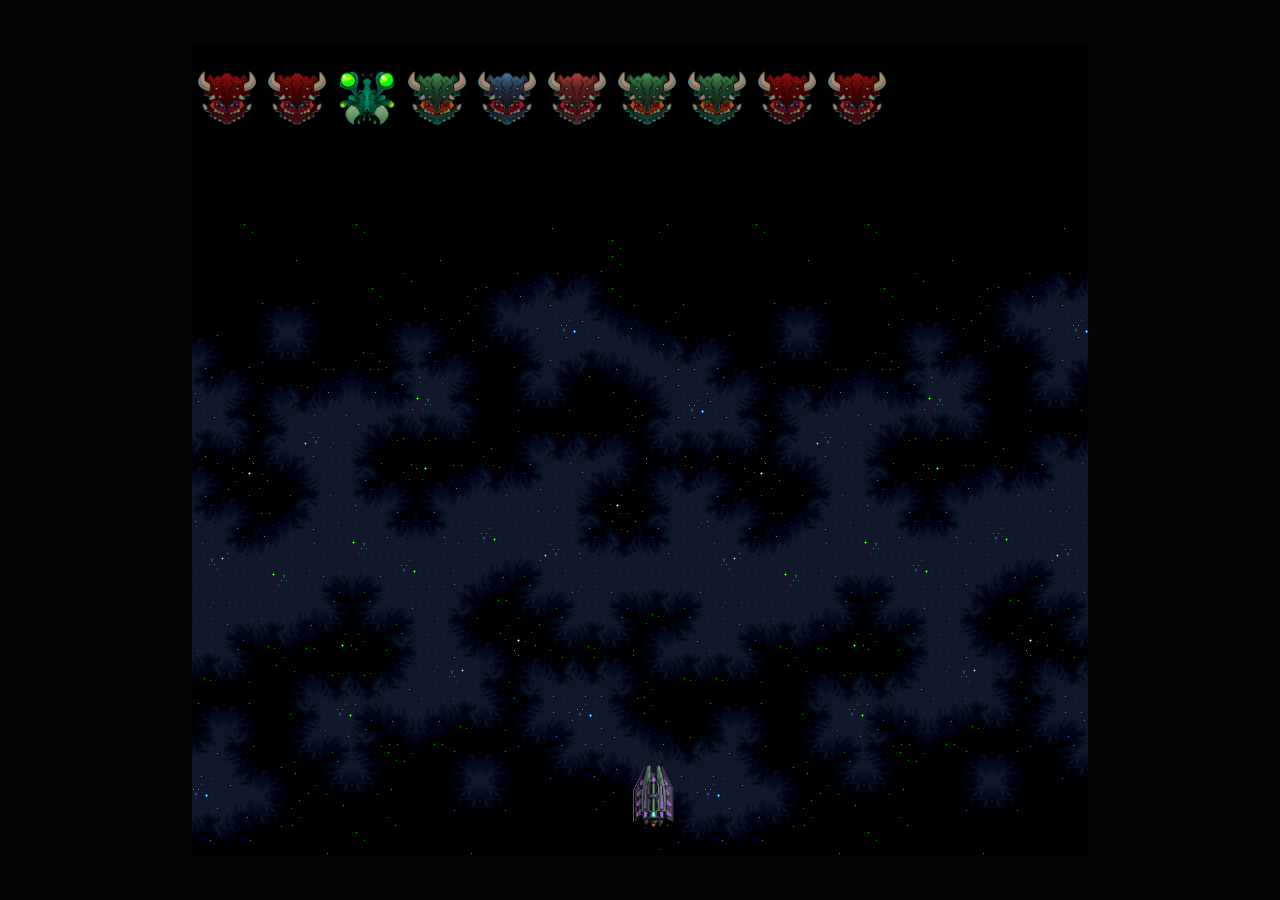
==== index.html @ 4dd1d7fd "refracto" ====
<!DOCTYPE html>
<html lang="en">
<head>
    <meta charset="UTF-8">
    <link rel="stylesheet" href="/static/stylesGame.css">
    <meta name="viewport" content="width=device-width, initial-scale=1.0">
    <title>Document</title>
</head>
<body>
    <script type="module" src="/index.js"></script>
</body>
</html>
---- static/stylesGame.css ----
* {
  margin: 0;
  padding: 0;
}

body {
  width: 100vw;
  height: 100vh;
  display: flex;
  justify-content: center;
  align-items: center;
  background: #000000fb;
  /* color: white; */
  overflow: hidden;
}

.game-container {
  width: 70%;
  height: 90%;
  background-image: url(../assets/bg/backgroud.png);
}

.game-container .list-group {
  display: flex;
  flex-direction: row;
  justify-content: space-around;
}

.game-container .list-group li {
  list-style-type: none;
}
.projectile{
  background-color: blue;
  width: 2px;
  height: 2px;
}
.game-container img {
    /* transform: rotate(45deg); */
    /* transition: transform 0.1s ease; */
}
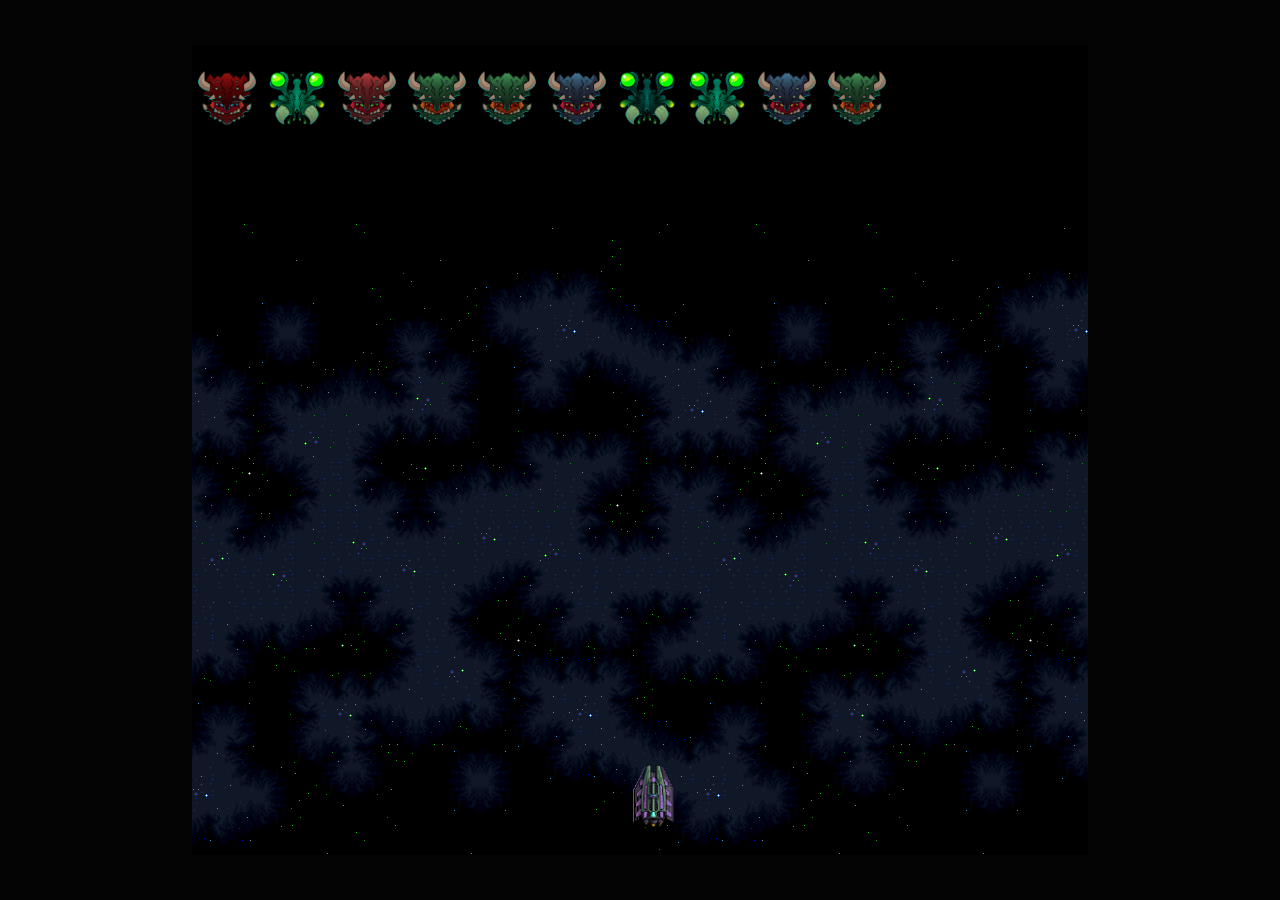
==== commit 041c86d3: "refractor" ====
--- a/index.html
+++ b/index.html
@@ -2,7 +2,7 @@
 <html lang="en">
 <head>
     <meta charset="UTF-8">
-    <link rel="stylesheet" href="/static/stylesGame.css">
+    <link rel="stylesheet" href="./static/stylesGame.css">
     <meta name="viewport" content="width=device-width, initial-scale=1.0">
     <title>Document</title>
 </head>
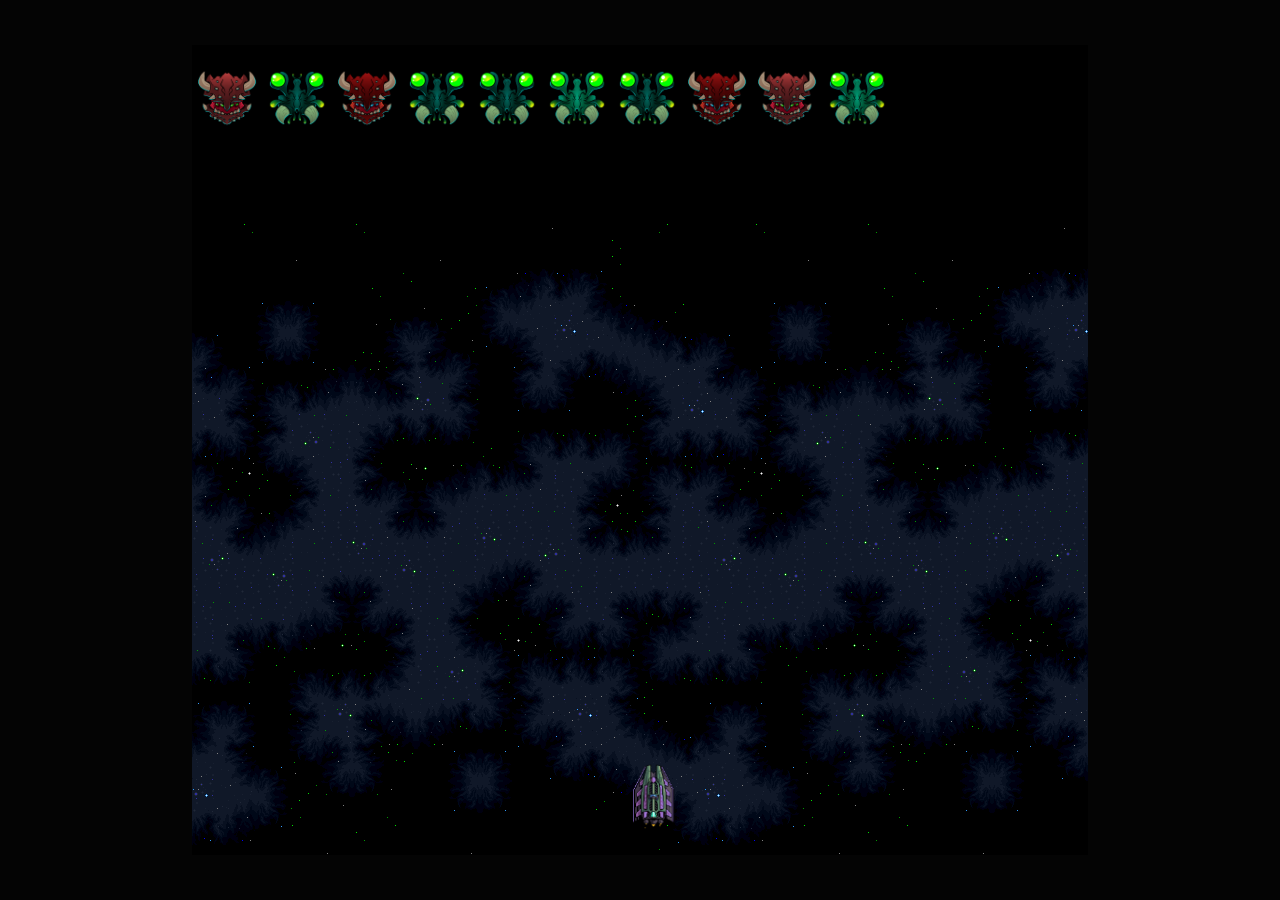
==== commit 22ac0a87: "refractor" ====
--- a/index.html
+++ b/index.html
@@ -2,7 +2,7 @@
 <html lang="en">
 <head>
     <meta charset="UTF-8">
-    <link rel="stylesheet" href="./static/stylesGame.css">
+    <link rel="stylesheet" href="./static/styles.css">
     <meta name="viewport" content="width=device-width, initial-scale=1.0">
     <title>Document</title>
 </head>
--- a/static/styles.css
+++ b/static/styles.css
@@ -0,0 +1,40 @@
+* {
+  margin: 0;
+  padding: 0;
+}
+
+body {
+  width: 100vw;
+  height: 100vh;
+  display: flex;
+  justify-content: center;
+  align-items: center;
+  background: #000000fb;
+  /* color: white; */
+  overflow: hidden;
+}
+
+.game-container {
+  width: 70%;
+  height: 90%;
+  background-image: url(../assets/bg/backgroud.png);
+}
+
+.game-container .list-group {
+  display: flex;
+  flex-direction: row;
+  justify-content: space-around;
+}
+
+.game-container .list-group li {
+  list-style-type: none;
+}
+.projectile{
+  background-color: blue;
+  width: 2px;
+  height: 2px;
+}
+.game-container img {
+    /* transform: rotate(45deg); */
+    /* transition: transform 0.1s ease; */
+}
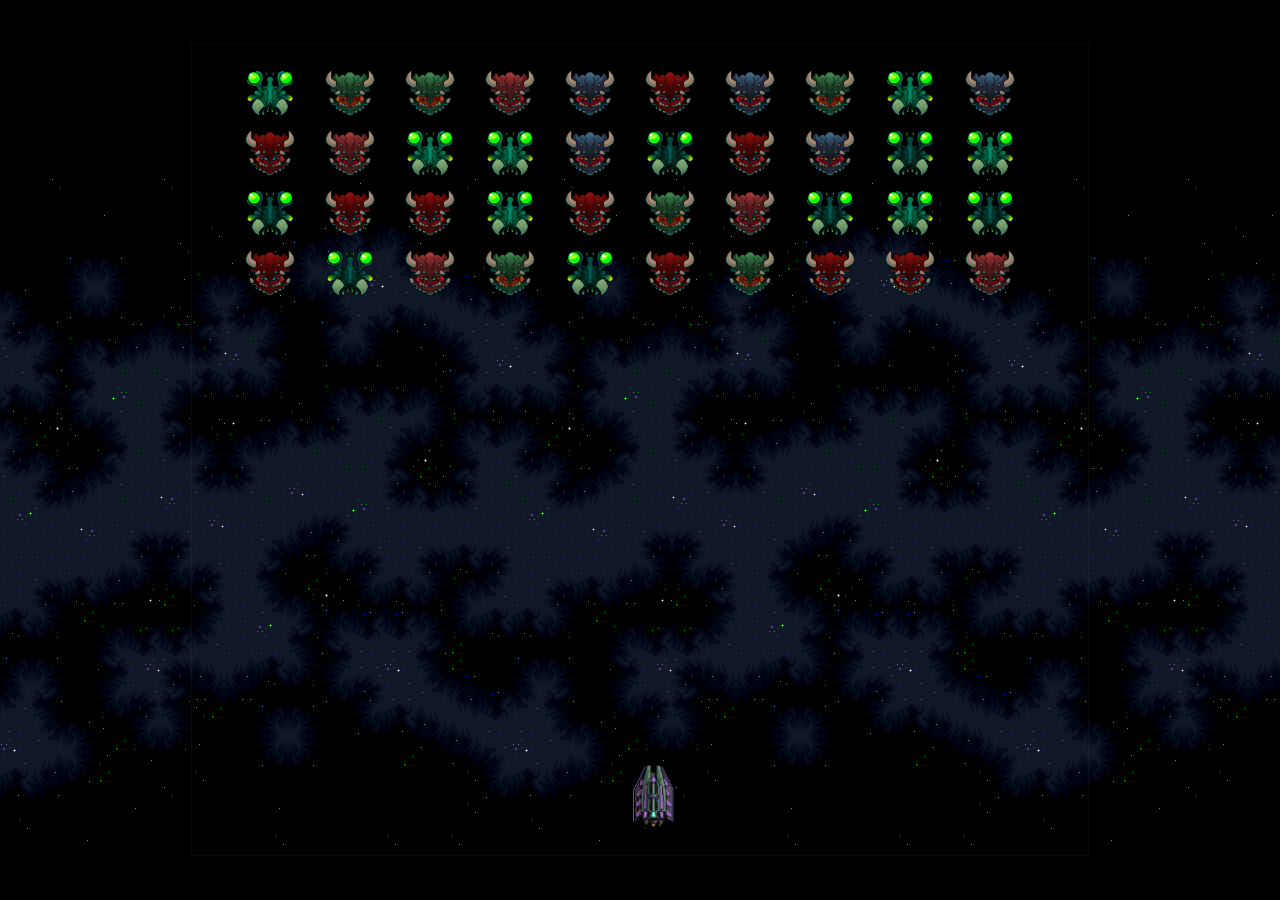
==== commit bd9dff64: "mv bg" ====
--- a/index.html
+++ b/index.html
@@ -4,7 +4,7 @@
     <meta charset="UTF-8">
     <link rel="stylesheet" href="./static/styles.css">
     <meta name="viewport" content="width=device-width, initial-scale=1.0">
-    <title>Document</title>
+    <title>Space Invader</title>
 </head>
 <body>
     <script type="module" src="/index.js"></script>
--- a/static/styles.css
+++ b/static/styles.css
@@ -9,15 +9,16 @@
   display: flex;
   justify-content: center;
   align-items: center;
-  background: #000000fb;
+  background: #000;
   /* color: white; */
   overflow: hidden;
+  background-image: url(../assets/bg/backgroud.png);
 }
 
 .game-container {
   width: 70%;
   height: 90%;
-  background-image: url(../assets/bg/backgroud.png);
+  border: 1px solid rgba(255, 255, 255, 0.041)
 }
 
 .game-container .list-group {
@@ -38,3 +39,8 @@
     /* transform: rotate(45deg); */
     /* transition: transform 0.1s ease; */
 }
+.enemies{
+  display: grid;
+  justify-content: center;
+  grid-template-columns: repeat(10, 80px);
+}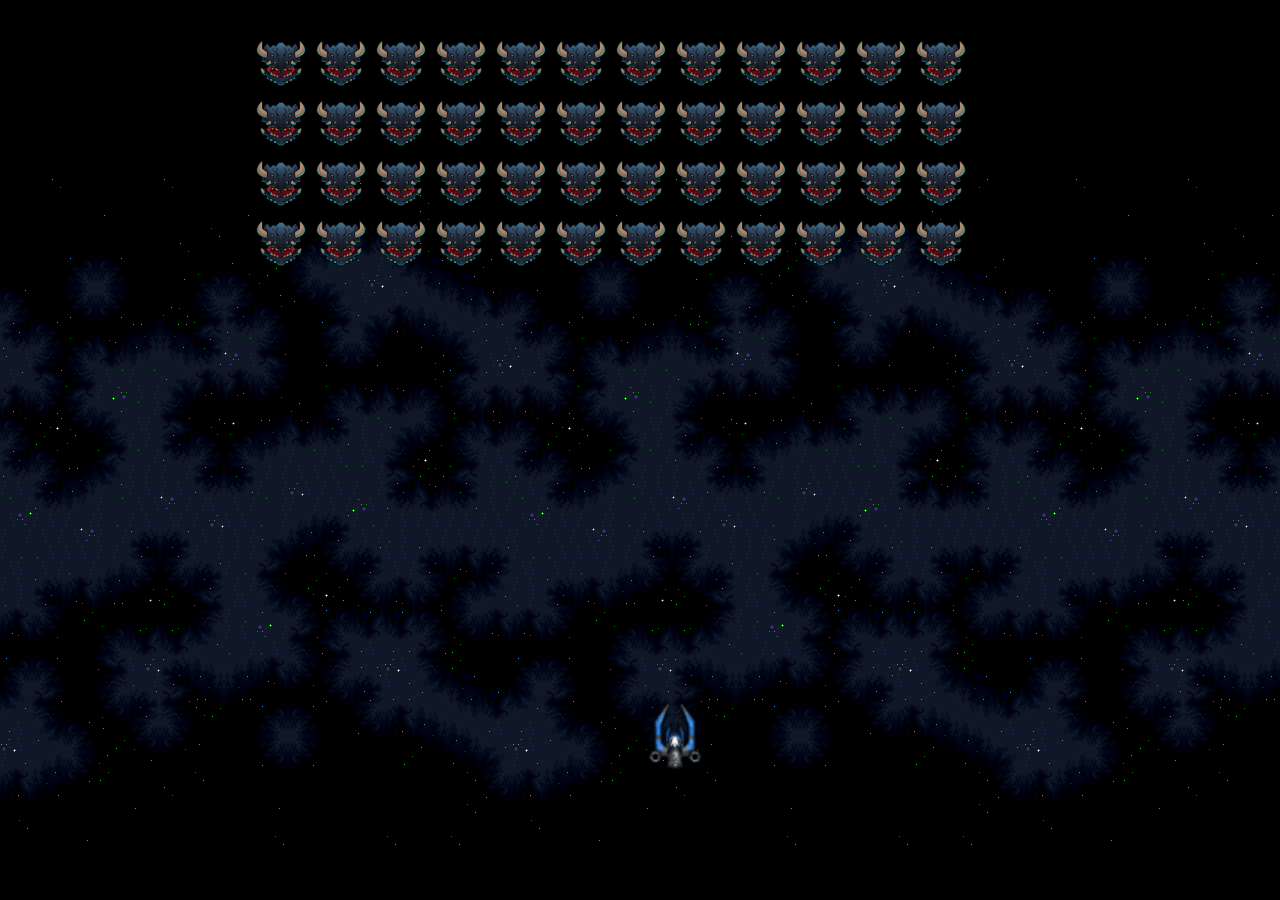
==== commit 4a3981ab: "merge ibg" ====
--- a/index.html
+++ b/index.html
@@ -1,12 +1,15 @@
 <!DOCTYPE html>
 <html lang="en">
+
 <head>
     <meta charset="UTF-8">
     <link rel="stylesheet" href="./static/styles.css">
     <meta name="viewport" content="width=device-width, initial-scale=1.0">
-    <title>Space Invader</title>
+    <title>Document</title>
 </head>
+
 <body>
     <script type="module" src="/index.js"></script>
 </body>
+
 </html>--- a/static/styles.css
+++ b/static/styles.css
@@ -9,16 +9,20 @@
   display: flex;
   justify-content: center;
   align-items: center;
-  background: #000;
+  background: #000000fb;
   /* color: white; */
   overflow: hidden;
-  background-image: url(../assets/bg/backgroud.png);
 }
 
 .game-container {
-  width: 70%;
-  height: 90%;
-  border: 1px solid rgba(255, 255, 255, 0.041)
+  width: 100%;
+  height: 100%;
+  background-image: url(../assets/bg/backgroud.png);
+  display: flex;
+}
+
+.game-container .player {
+  width: 70px;
 }
 
 .game-container .list-group {
@@ -30,17 +34,30 @@
 .game-container .list-group li {
   list-style-type: none;
 }
-.projectile{
+.projectile {
   background-color: blue;
   width: 2px;
   height: 2px;
 }
 .game-container img {
-    /* transform: rotate(45deg); */
-    /* transition: transform 0.1s ease; */
+  /* transform: rotate(45deg); */
+  /* transition: transform 0.1s ease; */
 }
-.enemies{
-  display: grid;
-  justify-content: center;
-  grid-template-columns: repeat(10, 80px);
-}+.bullet {
+  color: red;
+}
+
+.bullet {
+  position: absolute;
+  left: 15px;
+  width: 40px;
+  /* height: 100px; */
+}
+
+.enemy {
+  width: 50px;
+  height: 50px;
+  position: absolute;
+  top: 30px;
+  left: 20%;
+}
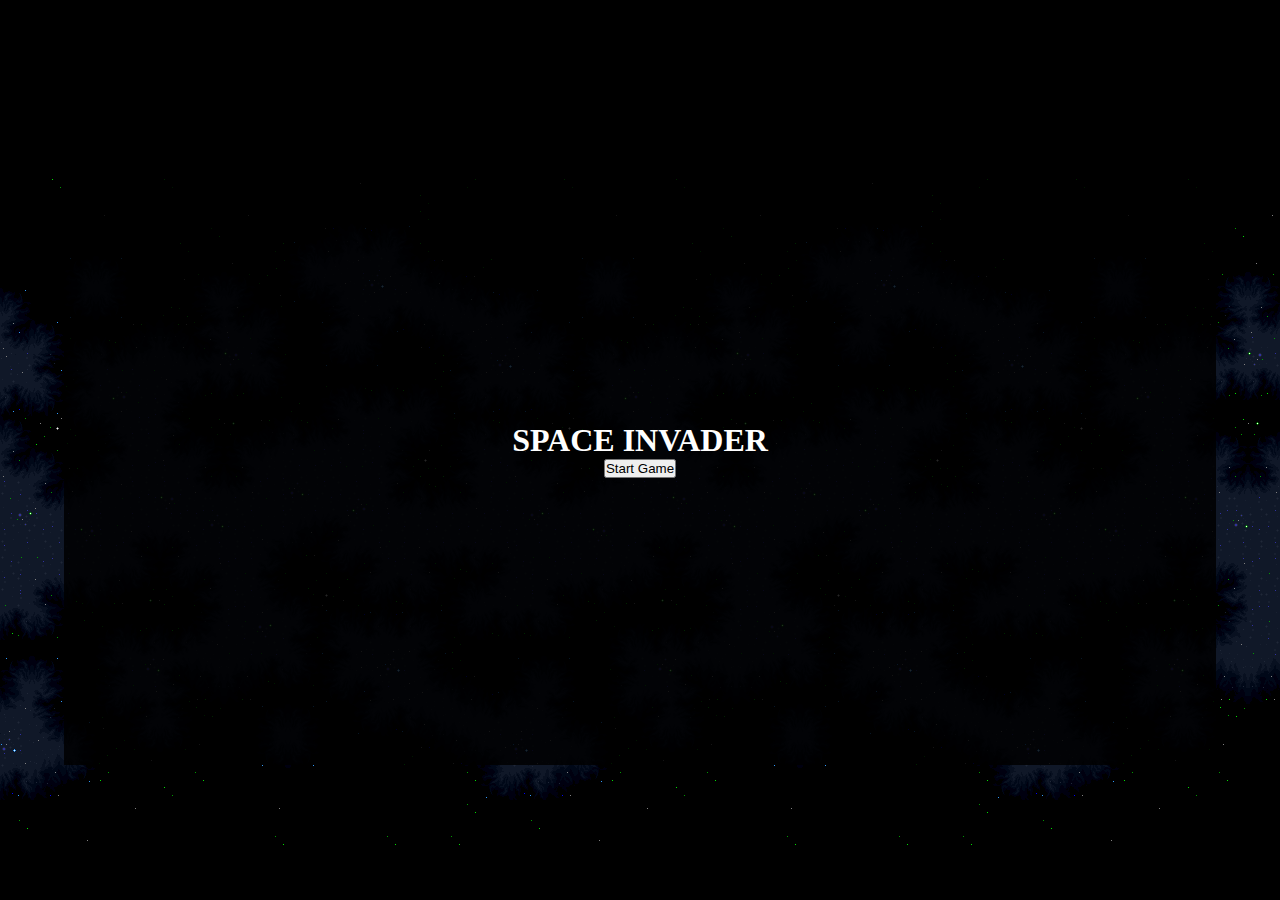
==== commit c62e1735: "start menu" ====
--- a/index.html
+++ b/index.html
@@ -5,10 +5,11 @@
     <meta charset="UTF-8">
     <link rel="stylesheet" href="./static/styles.css">
     <meta name="viewport" content="width=device-width, initial-scale=1.0">
-    <title>Document</title>
+    <title>SPACE INVADER</title>
 </head>
 
 <body>
+    <!-- <div class="game-container" id="gameContainer"></div>  -->
     <script type="module" src="/index.js"></script>
 </body>
 
--- a/static/styles.css
+++ b/static/styles.css
@@ -6,11 +6,7 @@
 body {
   width: 100vw;
   height: 100vh;
-  display: flex;
-  justify-content: center;
-  align-items: center;
-  background: #000000fb;
-  /* color: white; */
+  color: white;
   overflow: hidden;
 }
 
@@ -19,6 +15,7 @@
   height: 100%;
   background-image: url(../assets/bg/backgroud.png);
   display: flex;
+  flex-direction: column;
 }
 
 .game-container .player {
@@ -29,23 +26,24 @@
   display: flex;
   flex-direction: row;
   justify-content: space-around;
+  gap: 100;
 }
 
 .game-container .list-group li {
   list-style-type: none;
 }
+
 .projectile {
   background-color: blue;
   width: 2px;
   height: 2px;
 }
+
 .game-container img {
   /* transform: rotate(45deg); */
   /* transition: transform 0.1s ease; */
 }
-.bullet {
-  color: red;
-}
+
 
 .bullet {
   position: absolute;
@@ -58,6 +56,20 @@
   width: 50px;
   height: 50px;
   position: absolute;
-  top: 30px;
+  top: -400px;
   left: 20%;
+
+  /* background-color: red; */
 }
+
+.game_menu{
+  /* position: absolute; */
+  display: flex;
+  flex-direction: column;
+  justify-content: center;
+  align-items: center;
+  width: 90vw;
+  height: 70vh;
+  background: #000000d8;
+  margin: auto;
+}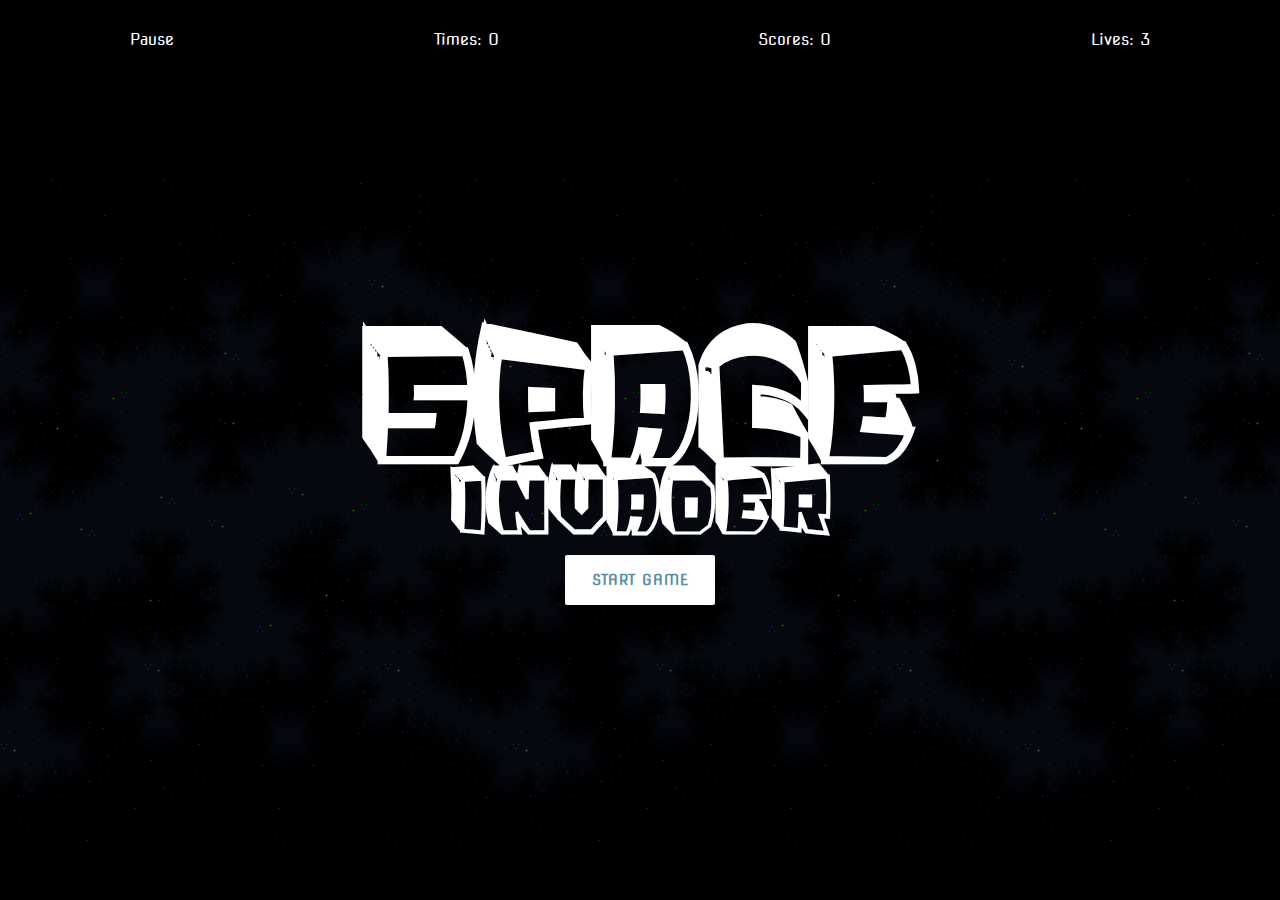
==== commit 0a645cb4: "merge from ibg" ====
--- a/index.html
+++ b/index.html
@@ -5,11 +5,10 @@
     <meta charset="UTF-8">
     <link rel="stylesheet" href="./static/styles.css">
     <meta name="viewport" content="width=device-width, initial-scale=1.0">
-    <title>SPACE INVADER</title>
+    <title>Document</title>
 </head>
 
 <body>
-    <!-- <div class="game-container" id="gameContainer"></div>  -->
     <script type="module" src="/index.js"></script>
 </body>
 
--- a/static/styles.css
+++ b/static/styles.css
@@ -1,75 +1,125 @@
+@import url("https://fonts.googleapis.com/css2?family=Nova+Square&display=swap");
+@font-face {
+  font-family: "Zero";
+  font-style: normal;
+  font-weight: 400;
+  src: local(""), url("/assets/font/Zero.ttf") format("woff2"),
+    url("/assets/font/ZeroFilled.ttf") format("woff");
+}
 * {
   margin: 0;
   padding: 0;
 }
-
 body {
+  font-family: "Nova Square";
   width: 100vw;
   height: 100vh;
   color: white;
   overflow: hidden;
 }
-
 .game-container {
   width: 100%;
   height: 100%;
-  background-image: url(../assets/bg/backgroud.png);
+  background-image: url(../assets/bg/background.png);
   display: flex;
   flex-direction: column;
 }
-
 .game-container .player {
   width: 70px;
 }
-
 .game-container .list-group {
   display: flex;
   flex-direction: row;
   justify-content: space-around;
   gap: 100;
 }
-
 .game-container .list-group li {
   list-style-type: none;
 }
-
-.projectile {
-  background-color: blue;
-  width: 2px;
-  height: 2px;
-}
-
-.game-container img {
-  /* transform: rotate(45deg); */
-  /* transition: transform 0.1s ease; */
-}
-
-
 .bullet {
   position: absolute;
-  left: 15px;
-  width: 40px;
+  left: 32px;
+  width: 7px;
   /* height: 100px; */
 }
-
 .enemy {
   width: 50px;
   height: 50px;
   position: absolute;
-  top: -400px;
-  left: 20%;
-
+  top: -100px;
   /* background-color: red; */
 }
-
-.game_menu{
+.bulletEnemis {
+  position: absolute;
+  width: 5px;
+  left: 20px;
+}
+.game_menu {
+  font-family: "Zero", sans-serif;
   /* position: absolute; */
   display: flex;
   flex-direction: column;
   justify-content: center;
   align-items: center;
-  width: 90vw;
-  height: 70vh;
-  background: #000000d8;
+  width: 100vw;
+  height: 100vh;
+  background: #000000a6;
   margin: auto;
-}+}
+.game_menu h1 {
+  font-size: 200px;
+  color: #fff;
+}
+.game_menu h2 {
+  font-size: 100px;
+  color: #fff;
+}
+ul {
+  margin-top: 30px;
+}
+button {
+  width: 150px;
+  height: 50px;
+  font-family: "Nova Square";
+  background-color: white;
+  margin: 20px;
+  color: #568fa6;
+  position: relative;
+  font-size: 14px;
+  letter-spacing: 1px;
+  font-weight: 600;
+  text-transform: uppercase;
+  transition: all 0.3s ease;
+  cursor: pointer;
+  border: 0;
+  display: flex;
+  align-items: center;
+  justify-content: center;
+  border-radius: 2px;
+}
+button:before,
+button:after {
+  content: "";
+  position: absolute;
+  width: 0;
+  height: 2px;
+  background-color: #568fa6;
+  /* background-color: #44d8a4; */
+  transition: all 0.3s cubic-bezier(0.35, 0.1, 0.25, 1);
+}
+button:before {
+  right: 0;
+  top: 0;
+  transition: all 0.5s cubic-bezier(0.35, 0.1, 0.25, 1);
+}
+button:after {
+  left: 0;
+  bottom: 0;
+}
+button:hover:before,
+button:hover:after {
+  width: 100%;
+}
+button:hover {
+  font-size: 20px;
+}
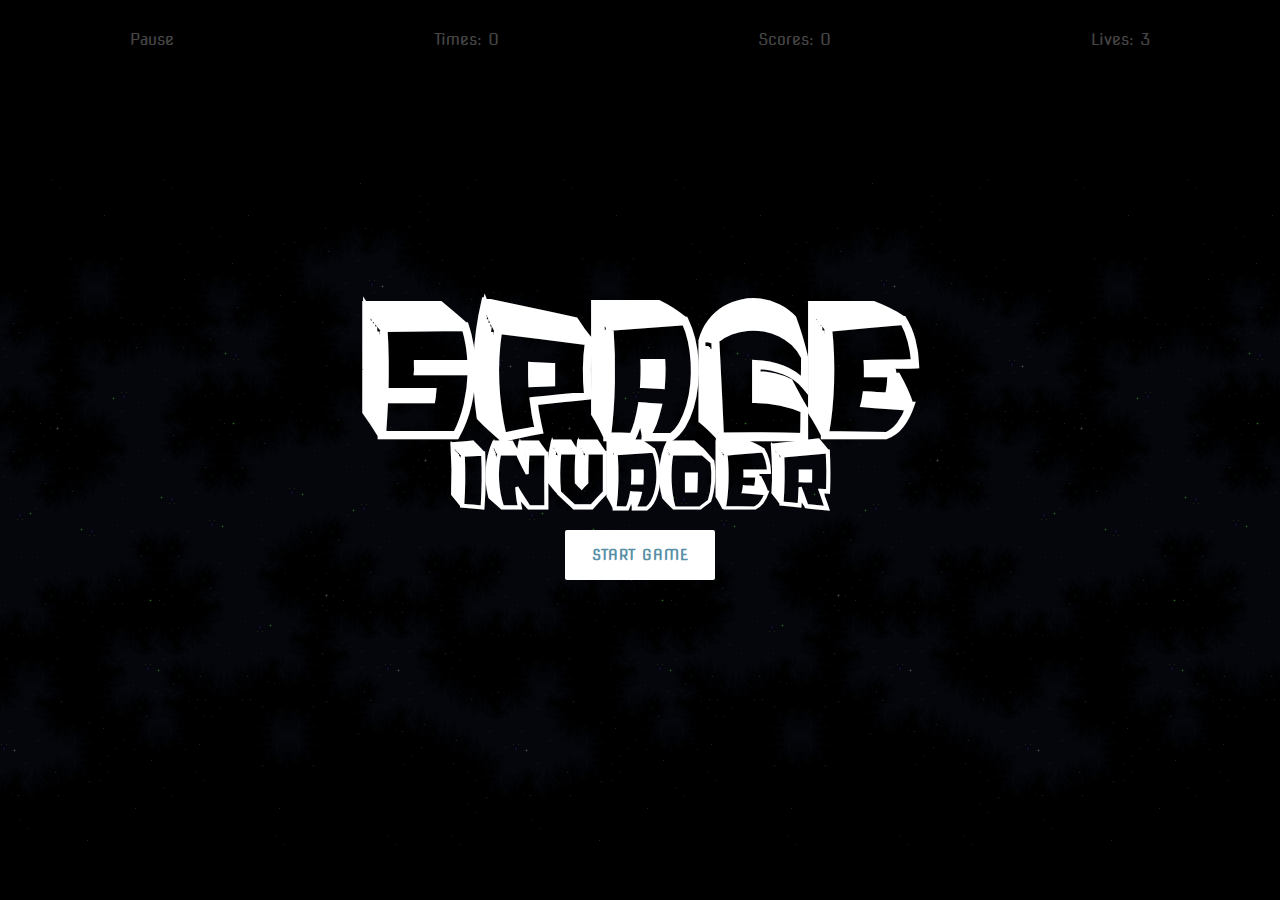
==== commit 820a46e9: "feat: Pause and play with escape key" ====
--- a/index.html
+++ b/index.html
@@ -5,7 +5,7 @@
     <meta charset="UTF-8">
     <link rel="stylesheet" href="./static/styles.css">
     <meta name="viewport" content="width=device-width, initial-scale=1.0">
-    <title>Document</title>
+    <title>SPACE INVADER</title>
 </head>
 
 <body>
--- a/static/styles.css
+++ b/static/styles.css
@@ -1,4 +1,5 @@
 @import url("https://fonts.googleapis.com/css2?family=Nova+Square&display=swap");
+
 @font-face {
   font-family: "Zero";
   font-style: normal;
@@ -6,10 +7,12 @@
   src: local(""), url("/assets/font/Zero.ttf") format("woff2"),
     url("/assets/font/ZeroFilled.ttf") format("woff");
 }
+
 * {
   margin: 0;
   padding: 0;
 }
+
 body {
   font-family: "Nova Square";
   width: 100vw;
@@ -17,6 +20,7 @@
   color: white;
   overflow: hidden;
 }
+
 .game-container {
   width: 100%;
   height: 100%;
@@ -24,59 +28,81 @@
   display: flex;
   flex-direction: column;
 }
+
 .game-container .player {
   width: 70px;
 }
+
 .game-container .list-group {
   display: flex;
   flex-direction: row;
   justify-content: space-around;
   gap: 100;
 }
+
 .game-container .list-group li {
   list-style-type: none;
 }
+
 .bullet {
   position: absolute;
   left: 32px;
   width: 7px;
   /* height: 100px; */
 }
+
 .enemy {
   width: 50px;
   height: 50px;
   position: absolute;
   top: -100px;
+  z-index: 0;
   /* background-color: red; */
 }
+
 .bulletEnemis {
   position: absolute;
   width: 5px;
   left: 20px;
 }
-.game_menu {
+
+.game_menu,
+.pause_menu,
+.lose_menu {
   font-family: "Zero", sans-serif;
-  /* position: absolute; */
+  position: absolute;
   display: flex;
   flex-direction: column;
   justify-content: center;
   align-items: center;
   width: 100vw;
   height: 100vh;
-  background: #000000a6;
+  background: #000000b9;
   margin: auto;
+  z-index: 2;
 }
+
 .game_menu h1 {
   font-size: 200px;
   color: #fff;
 }
-.game_menu h2 {
+
+.game_menu h2,
+.pause_menu h2,
+.lose_menu h2 {
   font-size: 100px;
   color: #fff;
 }
+.lose_menu h3{
+  /* font-family: 'Nova Square'; */
+  font-size: 40px;
+}
+
 ul {
   margin-top: 30px;
+  z-index: 1;
 }
+
 button {
   width: 150px;
   height: 50px;
@@ -97,6 +123,7 @@
   justify-content: center;
   border-radius: 2px;
 }
+
 button:before,
 button:after {
   content: "";
@@ -107,19 +134,23 @@
   /* background-color: #44d8a4; */
   transition: all 0.3s cubic-bezier(0.35, 0.1, 0.25, 1);
 }
+
 button:before {
   right: 0;
   top: 0;
   transition: all 0.5s cubic-bezier(0.35, 0.1, 0.25, 1);
 }
+
 button:after {
   left: 0;
   bottom: 0;
 }
+
 button:hover:before,
 button:hover:after {
   width: 100%;
 }
+
 button:hover {
   font-size: 20px;
-}
+}